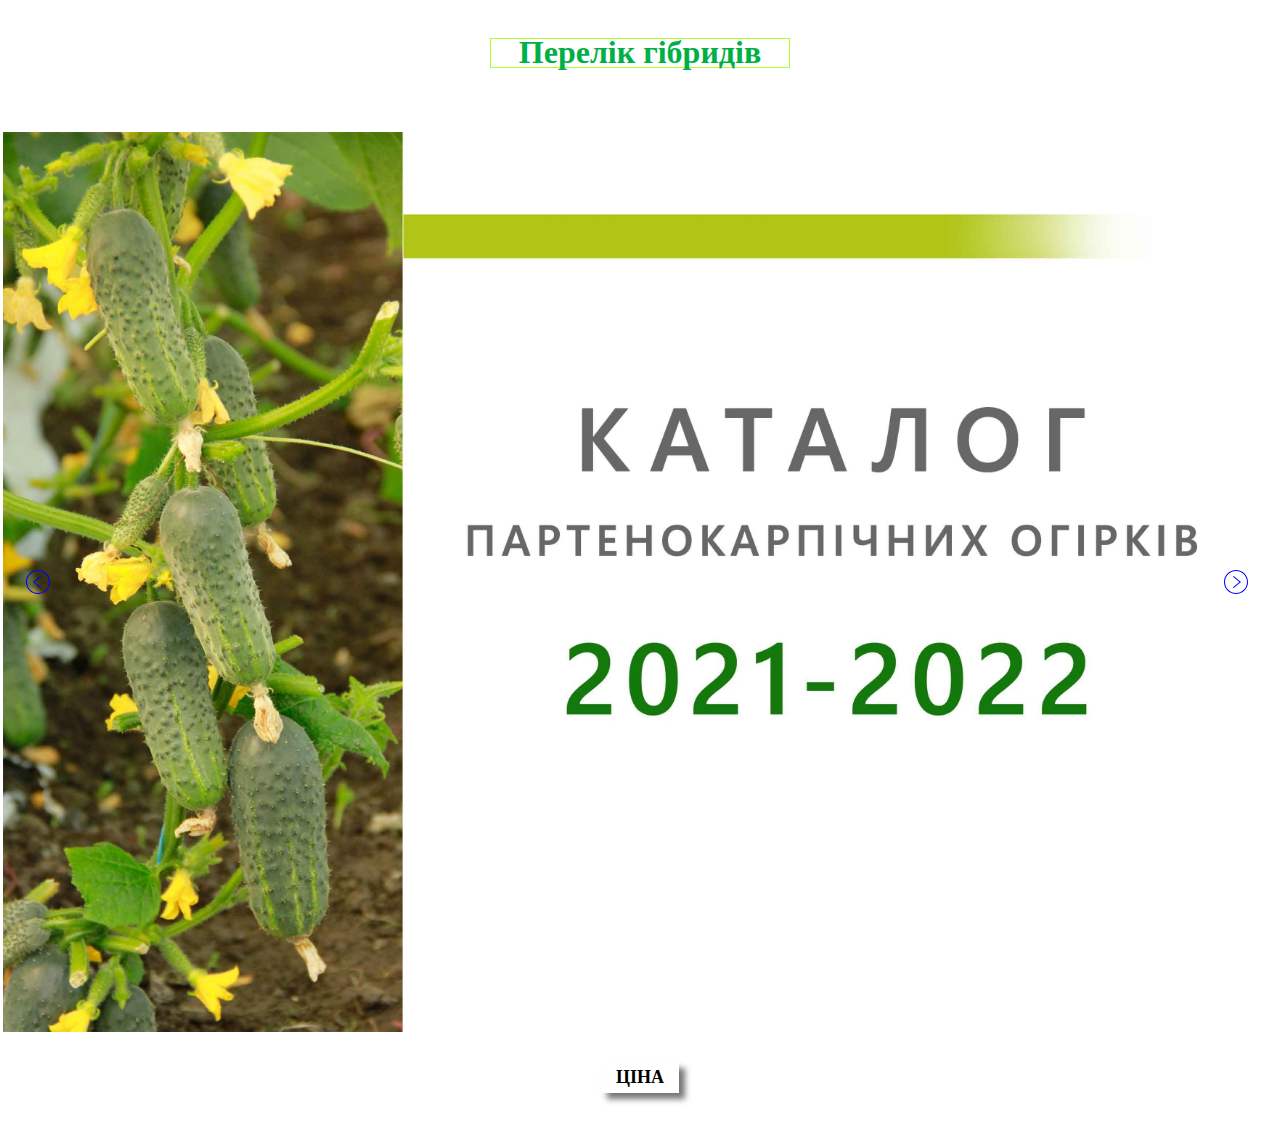
==== index.html @ 54cf800a "add mobile phone" ====
<!DOCTYPE html>
<html lang="en">
<head>
  <meta charset="UTF-8">
  <meta http-equiv="X-UA-Compatible" content="IE=edge">
  <meta name="viewport" content="width=device-width, initial-scale=1.0">
  <link rel="stylesheet" href="https://use.fontawesome.com/releases/v5.15.4/css/all.css" integrity="sha384-DyZ88mC6Up2uqS4h/KRgHuoeGwBcD4Ng9SiP4dIRy0EXTlnuz47vAwmeGwVChigm" crossorigin="anonymous">
  <link rel="stylesheet" href="./css/style.css">
  <title>Catalog seeds</title>
</head>
<body class="main-conteiner">
  <!-- <nav class="nav-bar-main">
    <div class="burger-main">
      <h1 class="nav-bar-main__title">Список каталогів інших гібридів</h1>
    </div>

    <ul class="nav-bar-main__list">
      <li class="nav-bar-main__item"><a href="./index.html" class="nav-bar-main__link">Каталог насіння огірка</a></li>
      <li class="nav-bar-main__item"><a href="./more.html" class="nav-bar-main__link">Каталог насіння кабачка</a></li>
      <li class="nav-bar-main__item"><a href="#" class="nav-bar-main__link">Каталог насіння томату</a></li>
      <li class="nav-bar-main__item"><a href="#" class="nav-bar-main__link">Каталог насіння капусти</a></li>
      <li class="nav-bar-main__item"><a href="#" class="nav-bar-main__link">Каталог насіння цибулі</a></li>
    </ul>
  </nav> -->

  <nav class="nav-bar">
    <div class="burger">
      <h1 class="nav-bar__title">Перелік гібридів</h1>
    </div>

    <ul class="nav-bar__list" id="active">
      <li class="nav-bar__item"><a href="#1802" class="nav-bar__link active">PC 1802 F1</a></li>
      <li class="nav-bar__item"><a href="#1901" class="nav-bar__link">PC 1901 F1</a></li>
      <li class="nav-bar__item"><a href="#1904" class="nav-bar__link">PC 1904 F1</a></li>
      <li class="nav-bar__item"><a href="#1906" class="nav-bar__link">PC 1906 F1</a></li>
      <li class="nav-bar__item"><a href="#1907" class="nav-bar__link">PC 1907 F1</a></li>
      <li class="nav-bar__item"><a href="#1909" class="nav-bar__link">PC 1909 F1</a></li>
      <li class="nav-bar__item"><a href="#1911" class="nav-bar__link">PC 1911 F1</a></li>
      <li class="nav-bar__item"><a href="#2704" class="nav-bar__link">PC 2704 F1</a></li>
      <li class="nav-bar__item"><a href="#4115" class="nav-bar__link">PC 4115 F1</a></li>
      <li class="nav-bar__item"><a href="#price" class="nav-bar__link">ПРАЙС</a></li>
    </ul>
  </nav>

  <div class="main-slide">
    <div class="main-slide__item">
      <div class="main-slide__item-conteiner">
        <img class="image" src="./image/TITULKA_page-0001.jpg" alt="Title image">
      </div>
    </div>

    <div class="main-slide__item" id="1802">
      <div class="main-slide__item-conteiner">
        <img class="image" src="./image/18-02-min.jpg" alt="PC 18-02 F1">
      </div>
    </div>

    <div class="main-slide__item" id="1901">
      <div class="main-slide__item-conteiner">
        <img class="image" src="./image/1901-min.jpg" alt="PC 1901 F1">
      </div>
    </div>

    <div class="main-slide__item" id="1904">
      <div class="main-slide__item-conteiner">
        <img class="image" src="./image/1904-min.jpg" alt="PC 1904 F1">
      </div>
    </div>

    <div class="main-slide__item" id="1906">
      <div class="main-slide__item-conteiner">
        <img class="image" src="./image/1906-min.jpg" alt="PC 1906 F1">
      </div>
    </div>

    <div class="main-slide__item" id="1907">
      <div class="main-slide__item-conteiner">
        <img class="image" src="./image/1907-min.jpg" alt="PC 1907 F1">
      </div>
    </div>

    <div class="main-slide__item" id="1909">
      <div class="main-slide__item-conteiner">
        <img class="image" src="./image/1909-min.jpg" alt="PC 1909 F1">
      </div>
    </div>

    <div class="main-slide__item" id="1911">
      <div class="main-slide__item-conteiner">
        <img class="image" src="./image/19-11_page-0001-min.jpg" alt="PC 1911 F1">
      </div>
    </div>

    <div class="main-slide__item" id="2704">
      <div class="main-slide__item-conteiner">
        <img class="image" src="./image//2704.jpg" alt="PC 2704 F1">
      </div>
    </div>

    <div class="main-slide__item" id="4115">
      <div class="main-slide__item-conteiner">
        <img class="image" src="./image/4115-min.jpg" alt="PC 4115 F1">
      </div>
    </div>

    <div class="main-slide__item" id="price">
      <div class="main-slide__item-conteiner">
        <img class="image" src="./image/TITULKA(2).jpg" alt="Price">
      </div>
    </div>
  </div>

  <div class="container">
    <button class="main-slide__btn" id="btn">Ціна</button>
    <div class="modal" id="modal">
      <div class="modal-content">
        <div class="modal-header">
          <h2>Прайс на насіння партенокарпічних огірків <br> на сезон 2021 - 2022 р. (грн. з ПДВ)</h2>
        </div>
        <div class="modal-body">
          <table class="table">
            <tr>
              <th colspan="2" class="th">Назва гібриду</th>
              <th class="th">Ціна за 1 насіння</th>
              <th class="th">Ціна за 1 кг.</th>
            </tr>
            <tr>
              <td class="td">Огірок партенокарпічний PC 1802 F1</td>
              <td  class="td"></td>
              <td class="td">15 коп.</td>
              <td class="td">5320 грн.</td>
            </tr>
            <tr>
              <td class="td">Огірок партенокарпічний PC 1901 F1</td>
              <td  class="td"></td>
              <td class="td">15 коп.</td>
              <td class="td">5040 грн.</td>
            </tr>
            <tr>
              <td class="td">Огірок партенокарпічний PC 1904 F1</td>
              <td  class="td"></td>
              <td class="td">12 коп.</td>
              <td class="td">4200 грн.</td>
            </tr>
            <tr>
              <td class="td">Огірок партенокарпічний PC 1906 F1</td>
              <td  class="td"></td>
              <td class="td">15 коп.</td>
              <td class="td">5040 грн.</td>
            </tr>
            <tr>
              <td class="td">Огірок партенокарпічний PC 1907 F1</td>
              <td  class="td"></td>
              <td class="td">12 коп.</td>
              <td class="td">4200 грн.</td>
            </tr>
            <tr>
              <td class="td">Огірок партенокарпічний PC 1909 F1</td>
              <td  class="td"></td>
              <td class="td">15 коп.</td>
              <td class="td">5040 грн.</td>
            </tr>
            <tr>
              <td class="td">Огірок партенокарпічний PC 1911 F1</td>
              <td  class="td"></td>
              <td class="td">12 коп.</td>
              <td class="td">4200 грн.</td>
            </tr>
            <tr>
              <td class="td">Огірок партенокарпічний PC 2704 F1</td>
              <td  class="td"></td>
              <td class="td">12 коп.</td>
              <td class="td">4200 грн.</td>
            </tr>
            <tr>
              <td class="td">Огірок партенокарпічний PC 4115 F1</td>
              <td  class="td"></td>
              <td class="td">15 коп.</td>
              <td class="td">5320 грн.</td>
            </tr>
          </table>
          <p>
            <a href="tel:+38(099)249-14-60 " class="modal-tel">Для замовлення +38(099)249-14-60<span class="icon-tel">&#9742;</span></a>
          </p>
          <p>
            <a href="mailto:qualityseedsua@gmail.com" class="modal-mailto" target="blank">qualityseedsua@gmail.com</a>
          </p>
        </div>
        <div class="closed"><i class="fas fa-times"></i></div>
      </div>
    </div>
  </div>

  <script src="//code.jquery.com/jquery-1.11.0.min.js"></script>
  <script src="./slick/slick.min.js"></script>
  <script src="./js/modal-window.js"></script>
  <script src="./js/menu.js"></script>
  <script src="./js/script.js"></script>
</body>
</html>
---- css/style.css ----
* {
  padding: 0;
  margin: 0;
  -webkit-box-sizing: border-box;
          box-sizing: border-box;
  font-family: 'Times New Roman', Times, serif;
}

.main-conteiner {
  background-color: white;
}

.nav-bar-main {
  background-color: white;
}

.nav-bar-main__title {
  margin-top: 3%;
  padding: 5px;
  text-align: center;
  color: #00B046;
  border: 1px solid greenyellow;
}

.burger-main {
  width: 300px;
  height: 30px;
  margin: auto;
  padding: 10px;
  margin-top: 3%;
  margin-bottom: 3%;
  display: -webkit-box;
  display: -ms-flexbox;
  display: flex;
  -webkit-box-pack: center;
      -ms-flex-pack: center;
          justify-content: center;
  -webkit-box-orient: vertical;
  -webkit-box-direction: normal;
      -ms-flex-direction: column;
          flex-direction: column;
  -webkit-box-align: center;
      -ms-flex-align: center;
          align-items: center;
  -ms-flex-item-align: center;
      align-self: center;
  -webkit-transition: all 0.5s ease-out;
  transition: all 0.5s ease-out;
  z-index: 3;
  cursor: pointer;
}

.nav-bar-main__title:hover {
  padding: 5px;
  border: 1px solid #00B046;
  -webkit-transition: all 0.5s ease-out;
  transition: all 0.5s ease-out;
}

.burger-main__line {
  width: 30px;
  height: 3px;
  background: #0044ff;
  margin: 3px;
  -webkit-box-shadow: 1px 1px 1px #000;
          box-shadow: 1px 1px 1px #000;
}

.nav-bar-main__list {
  display: none;
  -webkit-transition: all 1s ease-out;
  transition: all 1s ease-out;
}

.nav-bar-main__list.opens {
  width: 100%;
  margin: 10px auto;
  display: -webkit-box;
  display: -ms-flexbox;
  display: flex;
  -webkit-box-orient: vertical;
  -webkit-box-direction: normal;
      -ms-flex-direction: column;
          flex-direction: column;
  -webkit-box-pack: center;
      -ms-flex-pack: center;
          justify-content: center;
  -webkit-box-align: center;
      -ms-flex-align: center;
          align-items: center;
  -ms-flex-item-align: center;
      align-self: center;
  padding: 3% 0 3% 0;
  -webkit-transition: all 1s ease-out;
  transition: all 1s ease-out;
  background-color: rgba(0, 0, 0, 0.644);
  z-index: 1;
  position: absolute;
  top: 90px;
  left: 0;
  right: 0;
  z-index: 999;
}

.nav-bar-main__item {
  list-style-type: none;
  padding-bottom: 1%;
}

.nav-bar-main__link {
  font-size: 16px;
  color: #f4f5f9;
  font-weight: bold;
  text-decoration: none;
}

.nav-bar-main__link:hover {
  color: #e74c3c;
  -webkit-transition: ease 0.5s;
  transition: ease 0.5s;
}

.nav-bar__title {
  padding-top: 3%;
  text-align: center;
  color: #00B046;
}

.burger {
  width: 300px;
  height: 30px;
  margin: auto;
  padding-bottom: 10px;
  margin-top: 3%;
  margin-bottom: 3%;
  display: -webkit-box;
  display: -ms-flexbox;
  display: flex;
  -webkit-box-pack: center;
      -ms-flex-pack: center;
          justify-content: center;
  -webkit-box-orient: vertical;
  -webkit-box-direction: normal;
      -ms-flex-direction: column;
          flex-direction: column;
  -webkit-box-align: center;
      -ms-flex-align: center;
          align-items: center;
  -ms-flex-item-align: center;
      align-self: center;
  -webkit-transition: all 0.5s ease-out;
  transition: all 0.5s ease-out;
  z-index: 3;
  border: 1px solid greenyellow;
  cursor: pointer;
}

.burger:hover {
  border: 3px solid #00B046;
  -webkit-transition: all 0.5s ease-out;
  transition: all 0.5s ease-out;
}

.burger__line {
  width: 30px;
  height: 3px;
  background: #0044ff;
  margin: 3px;
  -webkit-box-shadow: 1px 1px 1px #000;
          box-shadow: 1px 1px 1px #000;
}

.nav-bar__list {
  display: none;
  -webkit-transition: all 1s ease-out;
  transition: all 1s ease-out;
}

.nav-bar__list.open {
  width: 100%;
  margin: 60px auto;
  display: -webkit-box;
  display: -ms-flexbox;
  display: flex;
  -webkit-box-orient: vertical;
  -webkit-box-direction: normal;
      -ms-flex-direction: column;
          flex-direction: column;
  -webkit-box-pack: center;
      -ms-flex-pack: center;
          justify-content: center;
  -webkit-box-align: center;
      -ms-flex-align: center;
          align-items: center;
  -ms-flex-item-align: center;
      align-self: center;
  padding: 3% 0 3% 0;
  -webkit-transition: all 1s ease-out;
  transition: all 1s ease-out;
  background-color: rgba(0, 0, 0, 0.644);
  z-index: 100;
  position: absolute;
  top: 50px;
  left: 0;
  right: 0;
}

.nav-bar__item {
  list-style-type: none;
  padding-bottom: 1%;
}

.nav-bar__link {
  font-size: 16px;
  color: #f4f5f9;
  font-weight: bold;
  text-decoration: none;
}

.nav-bar__link:hover {
  color: #e74c3c;
  -webkit-transition: ease 0.5s;
  transition: ease 0.5s;
}

.active {
  color: #e74c3c;
  -webkit-transition: ease 0.5s;
  transition: ease 0.5s;
}

.main-slide {
  position: relative;
  padding-top: 2%;
}

.main-slide .slick-slider {
  min-width: 0;
}

.main-slide .slick-list {
  overflow: hidden;
}

.main-slide .slick-track {
  display: -webkit-box;
  display: -ms-flexbox;
  display: flex;
  -webkit-box-align: start;
      -ms-flex-align: start;
          align-items: flex-start;
}

.main-slide .slick-dots {
  display: -webkit-box;
  display: -ms-flexbox;
  display: flex;
  -webkit-box-pack: center;
      -ms-flex-pack: center;
          justify-content: center;
}

.main-slide .slick-dots li {
  list-style: none;
}

.main-slide .slick-arrow {
  position: absolute;
  top: 50%;
  z-index: 10;
  font-size: 0;
  width: 30px;
  height: 30px;
  border: none;
  cursor: pointer;
}

.main-slide .slick-arrow.slick-next {
  right: 0;
  background: url(../image/svg/iconmonstr-angel-right-circle-thin.svg) no-repeat;
  margin-right: 2%;
}

.main-slide .slick-arrow.slick-prev {
  left: 0;
  background: url(../image/svg/iconmonstr-angel-left-circle-thin.svg) no-repeat;
  margin-left: 2%;
}

.main-slide__item {
  display: -webkit-box;
  display: -ms-flexbox;
  display: flex;
  -webkit-box-orient: vertical;
  -webkit-box-direction: normal;
      -ms-flex-direction: column;
          flex-direction: column;
  -webkit-box-pack: center;
      -ms-flex-pack: center;
          justify-content: center;
  -webkit-box-align: center;
      -ms-flex-align: center;
          align-items: center;
}

.main-slide__title {
  width: 50%;
  color: white;
  background: -webkit-gradient(linear, left top, right top, color-stop(57%, rgba(64, 142, 48, 0.904)), to(#fefefe));
  background: linear-gradient(90deg, rgba(64, 142, 48, 0.904) 57%, #fefefe 100%);
  padding: 5px 0 5px 100px;
  position: relative;
  left: 1rem;
  top: 3rem;
  z-index: 2;
}

.main-slide__item-conteiner {
  width: 100%;
  height: 100%;
  display: -webkit-box;
  display: -ms-flexbox;
  display: flex;
  -webkit-box-pack: center;
      -ms-flex-pack: center;
          justify-content: center;
  -webkit-box-align: center;
      -ms-flex-align: center;
          align-items: center;
  -ms-flex-item-align: center;
      align-self: center;
  background-color: white;
}

.main-slide__first-block {
  width: 28%;
  height: 100%;
  margin-left: 5px;
  -o-object-fit: cover;
     object-fit: cover;
  z-index: 3;
}

.main-slide__second-block {
  max-width: 1920px;
  max-height: 700px;
  margin: 0 auto;
  display: -webkit-box;
  display: -ms-flexbox;
  display: flex;
  -webkit-box-orient: horizontal;
  -webkit-box-direction: normal;
      -ms-flex-direction: row;
          flex-direction: row;
  -ms-flex-wrap: wrap;
      flex-wrap: wrap;
  -webkit-box-pack: center;
      -ms-flex-pack: center;
          justify-content: center;
  -webkit-box-align: center;
      -ms-flex-align: center;
          align-items: center;
  -ms-flex-item-align: center;
      align-self: center;
  z-index: 1;
}

.main-slide__middle-img {
  width: 50%;
  -o-object-fit: cover;
     object-fit: cover;
}

.center {
  display: -webkit-box;
  display: -ms-flexbox;
  display: flex;
  -webkit-box-pack: center;
      -ms-flex-pack: center;
          justify-content: center;
  -ms-flex-line-pack: center;
      align-content: center;
  -webkit-box-align: center;
      -ms-flex-align: center;
          align-items: center;
  -ms-flex-item-align: center;
      align-self: center;
}

.main-slide__list {
  display: -webkit-box;
  display: -ms-flexbox;
  display: flex;
  -webkit-box-orient: vertical;
  -webkit-box-direction: normal;
      -ms-flex-direction: column;
          flex-direction: column;
  -webkit-box-pack: center;
      -ms-flex-pack: center;
          justify-content: center;
}

.main-slide__link {
  font-size: 14px;
  z-index: 4;
}

.image {
  width: 100%;
  height: 100vh;
  -o-object-fit: contain;
     object-fit: contain;
}

.btn {
  width: 100px;
  margin: 0 auto;
  border: none;
  margin: 15px 0;
}

.btn__link {
  text-decoration: none;
  color: white;
  font-size: 14px;
  font-weight: 700;
  padding: 5px 30px;
  background-color: rgba(64, 142, 48, 0.904);
}

.btn__link:hover {
  background-color: #ffffff;
  color: #00B046;
  -webkit-transition: all 1s ease;
  transition: all 1s ease;
  -webkit-transform: translateY(-2px);
          transform: translateY(-2px);
  -webkit-box-shadow: 0 10px 20px rgba(0, 0, 0, 0.2);
          box-shadow: 0 10px 20px rgba(0, 0, 0, 0.2);
}

.btn__link:active {
  -webkit-transform: translateY(3px);
          transform: translateY(3px);
  -webkit-box-shadow: 1px 2px 5px rgba(0, 0, 0, 0.5);
          box-shadow: 1px 2px 5px rgba(0, 0, 0, 0.5);
}

.container {
  display: -webkit-box;
  display: -ms-flexbox;
  display: flex;
  -webkit-box-pack: center;
      -ms-flex-pack: center;
          justify-content: center;
}

.main-slide__btn {
  padding: 5px 15px;
  margin: 30px 0 30px 0;
  -webkit-box-shadow: 6px 6px 6px #777676;
          box-shadow: 6px 6px 6px #777676;
  background-color: transparent;
  border: none;
  font-size: 18px;
  font-weight: 700;
  text-transform: uppercase;
  -webkit-transition: all ease 1s;
  transition: all ease 1s;
  cursor: pointer;
}

.main-slide__btn:hover {
  color: red;
  -webkit-transition: all ease 1s;
  transition: all ease 1s;
}

.main-slide__btn:active {
  -webkit-box-shadow: 3px 3px 3px #777676;
          box-shadow: 3px 3px 3px #777676;
  cursor: pointer;
}

.modal {
  width: 100%;
  height: 100%;
  display: none;
  position: fixed;
  left: 0;
  top: 0;
  z-index: 999;
  padding-top: 50px;
  padding-bottom: 50px;
  overflow: scroll;
  background-color: rgba(0, 0, 0, 0.4);
}

.modal-content {
  display: -webkit-box;
  display: -ms-flexbox;
  display: flex;
  -webkit-box-orient: vertical;
  -webkit-box-direction: normal;
      -ms-flex-direction: column;
          flex-direction: column;
  -webkit-box-align: center;
      -ms-flex-align: center;
          align-items: center;
  position: relative;
  background-color: #ffffff;
  margin: auto;
  width: 50%;
  -webkit-box-shadow: 0 4px 8px 0 rgba(0, 0, 0, 0.2), 0 6px 20px 0 rgba(0, 0, 0, 0.19);
          box-shadow: 0 4px 8px 0 rgba(0, 0, 0, 0.2), 0 6px 20px 0 rgba(0, 0, 0, 0.19);
  -webkit-animation-name: animatetop;
  -webkit-animation-duration: 0.4s;
  animation-name: animatetop;
  animation-duration: 0.4s;
}

@-webkit-keyframes animatetop {
  from {
    top: -300px;
    opacity: 0;
  }
  to {
    top: 0;
    opacity: 1;
  }
}

@keyframes animatetop {
  from {
    top: -300px;
    opacity: 0;
  }
  to {
    top: 0;
    opacity: 1;
  }
}

.closed {
  position: absolute;
  top: -30px;
  right: 10px;
  font-size: 28px;
}

.fa-times {
  color: #000000;
  -webkit-transition: all ease 1s;
  transition: all ease 1s;
}

.fa-times:hover,
.fa-times:focus {
  color: #ff0000;
  text-decoration: none;
  cursor: pointer;
}

.modal-header {
  font-size: 20px;
  padding: 2px 16px;
  background-color: #ffffffec;
  color: #4b5562;
  text-align: center;
}

.modal-body {
  font-size: 18px;
  padding: 2px 16px;
  color: #000000;
  background-color: #ffffffec;
}

.table {
  border-spacing: 0 10px;
  font-weight: bold;
}

.th {
  padding: 10px 20px;
  background: #3b8a0e;
  color: #ffffff;
  border-right: 2px solid;
  font-size: 18px;
}

.th:first-child {
  text-align: justify;
}

.th:last-child {
  border-right: none;
}

.td {
  vertical-align: middle;
  padding: 5px;
  font-size: 14px;
  text-align: center;
  border-top: 2px solid #3b8a0e;
  border-bottom: 2px solid #3b8a0e;
  border-right: 2px solid #3b8a0e;
}

.td:first-child {
  border-left: 2px solid #3b8a0e;
  border-right: none;
}

.td:nth-child(2) {
  text-align: left;
}

.modal-tel {
  text-decoration: none;
  color: #000000;
  border-bottom: 1px solid #51d6ff;
}

.icon-tel {
  color: #51d6ff;
}

.modal-mailto {
  text-decoration: none;
  color: #000000;
}

@media screen and (max-width: 1400px) {
  .nav-bar__list.open {
    top: 30px;
  }
}

@media screen and (max-width: 850px) {
  .main-slide__title {
    padding: 3px 0 3px 30px;
    left: 1rem;
    top: 1.7rem;
  }
  .main-slide__second-block {
    max-width: 1920px;
    max-height: 700px;
    margin: 0 auto;
    display: -webkit-box;
    display: -ms-flexbox;
    display: flex;
    -webkit-box-orient: vertical;
    -webkit-box-direction: normal;
        -ms-flex-direction: column;
            flex-direction: column;
    -ms-flex-wrap: nowrap;
        flex-wrap: nowrap;
    -webkit-box-pack: center;
        -ms-flex-pack: center;
            justify-content: center;
    -webkit-box-align: center;
        -ms-flex-align: center;
            align-items: center;
    -ms-flex-item-align: center;
        align-self: center;
  }
  .main-slide__item-conteiner {
    width: 100%;
    height: 100%;
    display: -webkit-box;
    display: -ms-flexbox;
    display: flex;
    -webkit-box-orient: vertical;
    -webkit-box-direction: normal;
        -ms-flex-direction: column;
            flex-direction: column;
    -webkit-box-pack: center;
        -ms-flex-pack: center;
            justify-content: center;
    -webkit-box-align: center;
        -ms-flex-align: center;
            align-items: center;
    -ms-flex-item-align: center;
        align-self: center;
    background-color: white;
  }
  .main-slide__first-block {
    width: 28%;
    height: 100%;
    margin-left: 5px;
    -o-object-fit: cover;
       object-fit: cover;
    z-index: 1;
  }
  .nav-bar__list.open {
    top: 10px;
  }
  .modal-content {
    width: 100%;
  }
  .th {
    font-size: 14px;
  }
  .td {
    font-size: 12px;
  }
}

@media screen and (max-width: 750px) {
  .image {
    height: 100%;
  }
}

@media screen and (max-width: 375px) {
  .container {
    display: -webkit-box;
    display: -ms-flexbox;
    display: flex;
    -webkit-box-pack: center;
        -ms-flex-pack: center;
            justify-content: center;
  }
  .modal-content {
    width: 100%;
  }
  .th {
    padding: 5px 5px;
    font-size: 12px;
  }
  .td {
    font-size: 12px;
  }
  .modal-header {
    font-size: 16px;
  }
}
/*# sourceMappingURL=style.css.map */
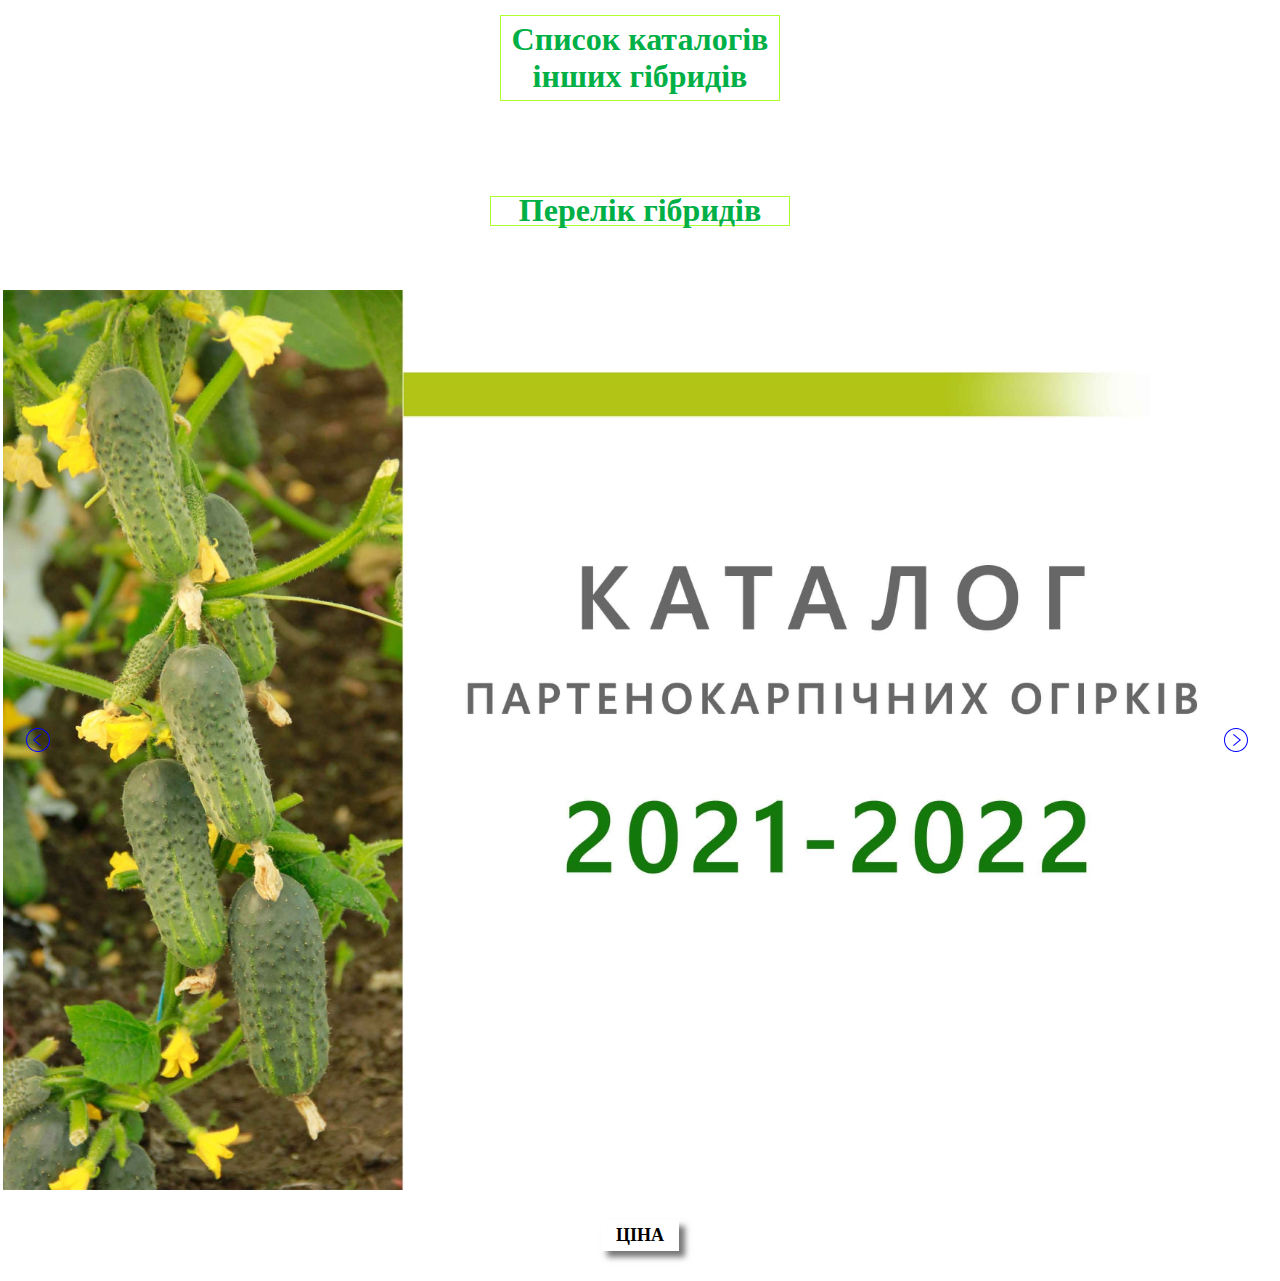
==== commit befc1451: "new catalog SQ" ====
--- a/index.html
+++ b/index.html
@@ -9,19 +9,23 @@
   <title>Catalog seeds</title>
 </head>
 <body class="main-conteiner">
-  <!-- <nav class="nav-bar-main">
+  <nav class="nav-bar-main">
     <div class="burger-main">
       <h1 class="nav-bar-main__title">Список каталогів інших гібридів</h1>
     </div>
 
     <ul class="nav-bar-main__list">
-      <li class="nav-bar-main__item"><a href="./index.html" class="nav-bar-main__link">Каталог насіння огірка</a></li>
-      <li class="nav-bar-main__item"><a href="./more.html" class="nav-bar-main__link">Каталог насіння кабачка</a></li>
-      <li class="nav-bar-main__item"><a href="#" class="nav-bar-main__link">Каталог насіння томату</a></li>
+      <li class="nav-bar-main__item">
+        <a href="./index.html" class="nav-bar-main__link active">Каталог насіння огірка</a>
+      </li>
+      <li class="nav-bar-main__item">
+        <a href="./squash.html" class="nav-bar-main__link">Каталог насіння кабачка</a>
+      </li>
+      <!-- <li class="nav-bar-main__item"><a href="#" class="nav-bar-main__link">Каталог насіння томату</a></li>
       <li class="nav-bar-main__item"><a href="#" class="nav-bar-main__link">Каталог насіння капусти</a></li>
-      <li class="nav-bar-main__item"><a href="#" class="nav-bar-main__link">Каталог насіння цибулі</a></li>
+      <li class="nav-bar-main__item"><a href="#" class="nav-bar-main__link">Каталог насіння цибулі</a></li> -->
     </ul>
-  </nav> -->
+  </nav>
 
   <nav class="nav-bar">
     <div class="burger">
@@ -168,7 +172,7 @@
             </tr>
             <tr>
               <td class="td">Огірок партенокарпічний PC 2704 F1</td>
-              <td  class="td"></td>
+              <td class="td"></td>
               <td class="td">12 коп.</td>
               <td class="td">4200 грн.</td>
             </tr>
@@ -180,7 +184,7 @@
             </tr>
           </table>
           <p>
-            <a href="tel:+38(099)249-14-60 " class="modal-tel">Для замовлення +38(099)249-14-60<span class="icon-tel">&#9742;</span></a>
+            <a href="tel:+38(099)249-14-60 " class="modal-tel">Для замовлення +38(099)249-14-60 <span class="icon-tel">&#9742;</span></a>
           </p>
           <p>
             <a href="mailto:qualityseedsua@gmail.com" class="modal-mailto" target="blank">qualityseedsua@gmail.com</a>
@@ -194,6 +198,7 @@
   <script src="//code.jquery.com/jquery-1.11.0.min.js"></script>
   <script src="./slick/slick.min.js"></script>
   <script src="./js/modal-window.js"></script>
+  <script src="./js/menu-main.js"></script>
   <script src="./js/menu.js"></script>
   <script src="./js/script.js"></script>
 </body>
--- a/css/style.css
+++ b/css/style.css
@@ -108,7 +108,7 @@
 }
 
 .nav-bar-main__link {
-  font-size: 16px;
+  font-size: 18px;
   color: #f4f5f9;
   font-weight: bold;
   text-decoration: none;
@@ -118,6 +118,13 @@
   color: #e74c3c;
   -webkit-transition: ease 0.5s;
   transition: ease 0.5s;
+}
+
+.closes {
+  position: absolute;
+  top: 0px;
+  right: 10px;
+  font-size: 28px;
 }
 
 .nav-bar__title {
@@ -131,7 +138,7 @@
   height: 30px;
   margin: auto;
   padding-bottom: 10px;
-  margin-top: 3%;
+  margin-top: 10%;
   margin-bottom: 3%;
   display: -webkit-box;
   display: -ms-flexbox;
@@ -178,7 +185,7 @@
 
 .nav-bar__list.open {
   width: 100%;
-  margin: 60px auto;
+  margin: 20% auto;
   display: -webkit-box;
   display: -ms-flexbox;
   display: flex;
@@ -494,6 +501,7 @@
   padding-bottom: 50px;
   overflow: scroll;
   background-color: rgba(0, 0, 0, 0.4);
+  cursor: pointer;
 }
 
 .modal-content {
@@ -517,6 +525,7 @@
   -webkit-animation-duration: 0.4s;
   animation-name: animatetop;
   animation-duration: 0.4s;
+  cursor: auto;
 }
 
 @-webkit-keyframes animatetop {
@@ -549,7 +558,7 @@
 }
 
 .fa-times {
-  color: #000000;
+  color: #ffffff;
   -webkit-transition: all ease 1s;
   transition: all ease 1s;
 }
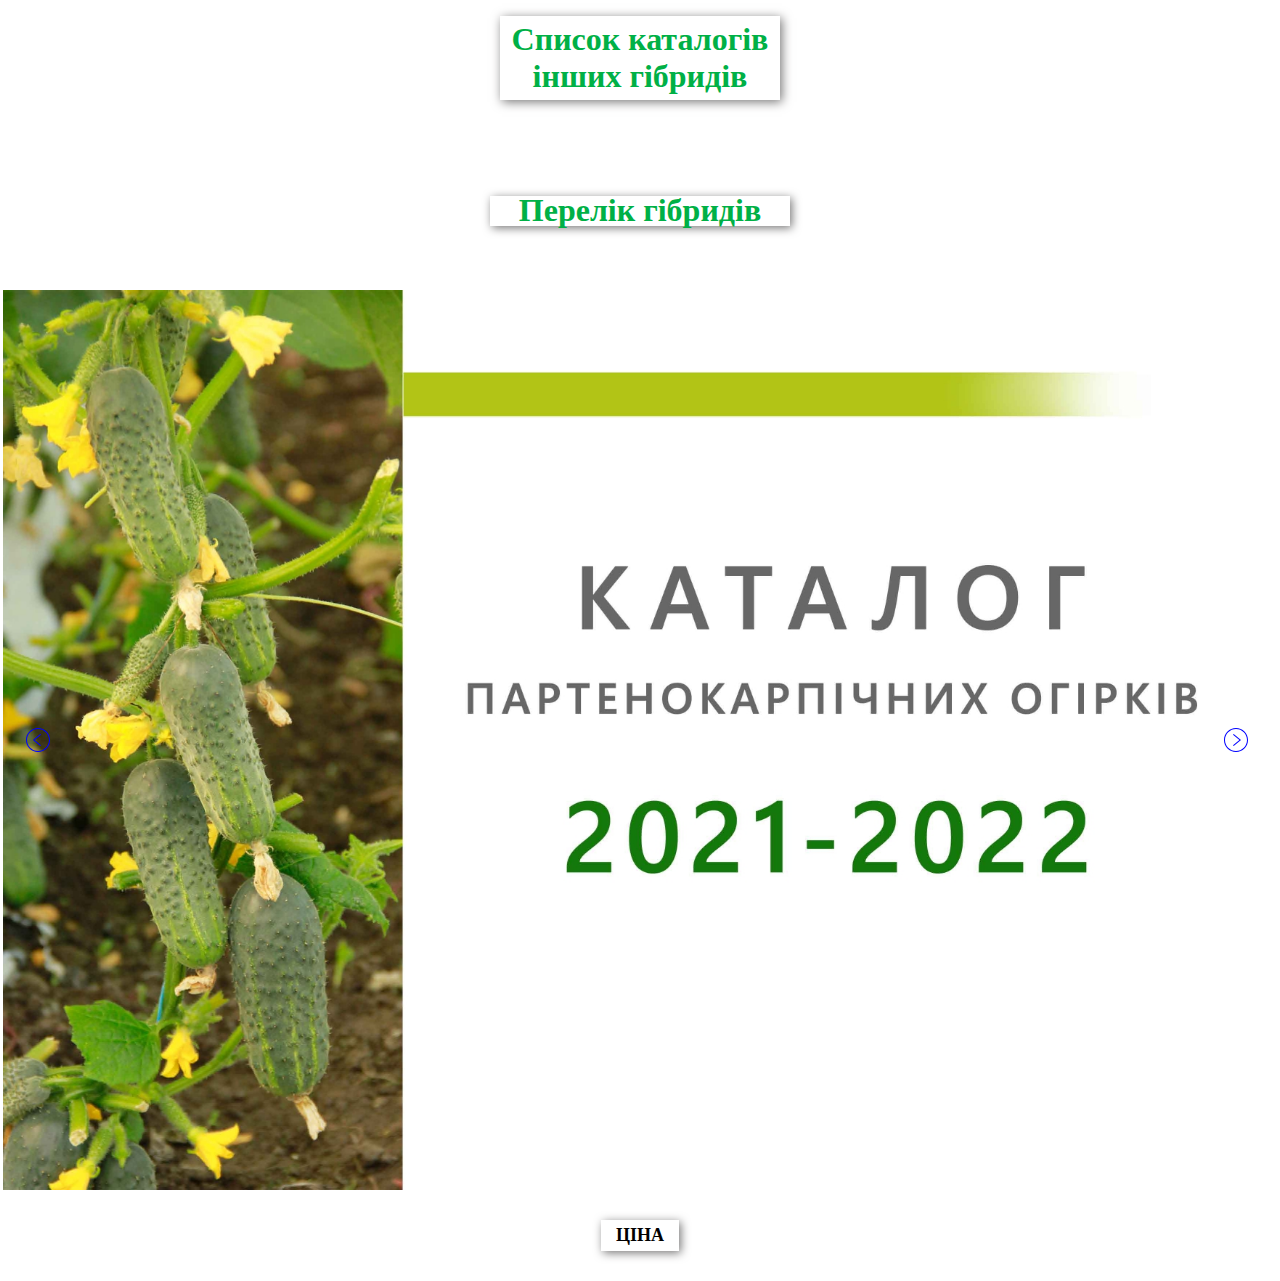
==== commit 14f9337f: "merge SQ branch" ====
--- a/index.html
+++ b/index.html
@@ -1,205 +1,226 @@
 <!DOCTYPE html>
 <html lang="en">
-<head>
-  <meta charset="UTF-8">
-  <meta http-equiv="X-UA-Compatible" content="IE=edge">
-  <meta name="viewport" content="width=device-width, initial-scale=1.0">
-  <link rel="stylesheet" href="https://use.fontawesome.com/releases/v5.15.4/css/all.css" integrity="sha384-DyZ88mC6Up2uqS4h/KRgHuoeGwBcD4Ng9SiP4dIRy0EXTlnuz47vAwmeGwVChigm" crossorigin="anonymous">
-  <link rel="stylesheet" href="./css/style.css">
-  <title>Catalog seeds</title>
-</head>
-<body class="main-conteiner">
-  <nav class="nav-bar-main">
-    <div class="burger-main">
-      <h1 class="nav-bar-main__title">Список каталогів інших гібридів</h1>
+  <head>
+    <meta charset="UTF-8">
+    <meta http-equiv="X-UA-Compatible" content="IE=edge">
+    <meta name="viewport" content="width=device-width, initial-scale=1.0">
+    <link rel="stylesheet" href="https://use.fontawesome.com/releases/v5.15.4/css/all.css" integrity="sha384-DyZ88mC6Up2uqS4h/KRgHuoeGwBcD4Ng9SiP4dIRy0EXTlnuz47vAwmeGwVChigm" crossorigin="anonymous">
+    <link rel="stylesheet" href="./css/style.css">
+    <title>Catalog seeds</title>
+  </head>
+  <body class="main-conteiner">
+    <nav class="nav-bar-main">
+      <div class="burger-main">
+        <h1 class="nav-bar-main__title">Список каталогів інших гібридів</h1>
+      </div>
+
+      <ul class="nav-bar-main__list">
+        <li class="nav-bar-main__item">
+          <a href="./index.html" class="nav-bar-main__link actives">Каталог насіння огірка</a>
+        </li>
+        <li class="nav-bar-main__item">
+          <a href="./squash.html" class="nav-bar-main__link">Каталог насіння кабачка</a>
+        </li>
+        <!-- <li class="nav-bar-main__item"><a href="#" class="nav-bar-main__link">Каталог насіння томату</a></li>
+        <li class="nav-bar-main__item"><a href="#" class="nav-bar-main__link">Каталог насіння капусти</a></li>
+        <li class="nav-bar-main__item"><a href="#" class="nav-bar-main__link">Каталог насіння цибулі</a></li> -->
+        <div class="closes"><i class="fas fa-times"></i></div>
+      </ul>
+    </nav>
+
+    <nav class="nav-bar">
+      <div class="burger">
+        <h1 class="nav-bar__title">Перелік гібридів</h1>
+      </div>
+
+      <ul class="nav-bar__list" id="active">
+        <li class="nav-bar__item">
+          <a href="#1802" class="nav-bar__link active">PC 1802 F1</a>
+        </li>
+        <li class="nav-bar__item">
+          <a href="#1901" class="nav-bar__link">PC 1901 F1</a>
+        </li>
+        <li class="nav-bar__item">
+          <a href="#1904" class="nav-bar__link">PC 1904 F1</a>
+        </li>
+        <li class="nav-bar__item">
+          <a href="#1906" class="nav-bar__link">PC 1906 F1</a>
+        </li>
+        <li class="nav-bar__item">
+          <a href="#1907" class="nav-bar__link">PC 1907 F1</a>
+        </li>
+        <li class="nav-bar__item">
+          <a href="#1909" class="nav-bar__link">PC 1909 F1</a>
+        </li>
+        <li class="nav-bar__item">
+          <a href="#1911" class="nav-bar__link">PC 1911 F1</a>
+        </li>
+        <li class="nav-bar__item">
+          <a href="#2704" class="nav-bar__link">PC 2704 F1</a>
+        </li>
+        <li class="nav-bar__item">
+          <a href="#4115" class="nav-bar__link">PC 4115 F1</a>
+        </li>
+        <li class="nav-bar__item">
+          <a href="#price" class="nav-bar__link">ПРАЙС</a>
+        </li>
+      </ul>
+    </nav>
+
+    <div class="main-slide">
+      <div class="main-slide__item">
+        <div class="main-slide__item-conteiner">
+          <img class="image" src="./image/cucumber/TITULKA_page-0001.jpg" alt="Title image">
+        </div>
+      </div>
+
+      <div class="main-slide__item" id="1802">
+        <div class="main-slide__item-conteiner">
+          <img class="image" src="./image/cucumber/18-02-min.jpg" alt="PC 18-02 F1">
+        </div>
+      </div>
+
+      <div class="main-slide__item" id="1901">
+        <div class="main-slide__item-conteiner">
+          <img class="image" src="./image/cucumber/1901-min.jpg" alt="PC 1901 F1">
+        </div>
+      </div>
+
+      <div class="main-slide__item" id="1904">
+        <div class="main-slide__item-conteiner">
+          <img class="image" src="./image/cucumber/1904-min.jpg" alt="PC 1904 F1">
+        </div>
+      </div>
+
+      <div class="main-slide__item" id="1906">
+        <div class="main-slide__item-conteiner">
+          <img class="image" src="./image/cucumber/1906-min.jpg" alt="PC 1906 F1">
+        </div>
+      </div>
+
+      <div class="main-slide__item" id="1907">
+        <div class="main-slide__item-conteiner">
+          <img class="image" src="./image/cucumber/1907-min.jpg" alt="PC 1907 F1">
+        </div>
+      </div>
+
+      <div class="main-slide__item" id="1909">
+        <div class="main-slide__item-conteiner">
+          <img class="image" src="./image/cucumber/1909-min.jpg" alt="PC 1909 F1">
+        </div>
+      </div>
+
+      <div class="main-slide__item" id="1911">
+        <div class="main-slide__item-conteiner">
+          <img class="image" src="./image/cucumber/19-11_page-0001-min.jpg" alt="PC 1911 F1">
+        </div>
+      </div>
+
+      <div class="main-slide__item" id="2704">
+        <div class="main-slide__item-conteiner">
+          <img class="image" src="./image/cucumber/2704.jpg" alt="PC 2704 F1">
+        </div>
+      </div>
+
+      <div class="main-slide__item" id="4115">
+        <div class="main-slide__item-conteiner">
+          <img class="image" src="./image/cucumber/4115-min.jpg" alt="PC 4115 F1">
+        </div>
+      </div>
+
+      <div class="main-slide__item" id="price">
+        <div class="main-slide__item-conteiner">
+          <img class="image" src="./image/cucumber/TITULKA(2).jpg" alt="Price">
+        </div>
+      </div>
     </div>
 
-    <ul class="nav-bar-main__list">
-      <li class="nav-bar-main__item">
-        <a href="./index.html" class="nav-bar-main__link active">Каталог насіння огірка</a>
-      </li>
-      <li class="nav-bar-main__item">
-        <a href="./squash.html" class="nav-bar-main__link">Каталог насіння кабачка</a>
-      </li>
-      <!-- <li class="nav-bar-main__item"><a href="#" class="nav-bar-main__link">Каталог насіння томату</a></li>
-      <li class="nav-bar-main__item"><a href="#" class="nav-bar-main__link">Каталог насіння капусти</a></li>
-      <li class="nav-bar-main__item"><a href="#" class="nav-bar-main__link">Каталог насіння цибулі</a></li> -->
-    </ul>
-  </nav>
-
-  <nav class="nav-bar">
-    <div class="burger">
-      <h1 class="nav-bar__title">Перелік гібридів</h1>
+    <div class="container">
+      <button class="main-slide__btn" id="btn">Ціна</button>
+      <div class="modal" id="modal">
+        <div class="modal-content">
+          <div class="modal-header">
+            <h2>Прайс на насіння партенокарпічних огірків <br> на сезон 2021 - 2022 р. (грн. з ПДВ)</h2>
+          </div>
+          <div class="modal-body">
+            <table class="table">
+              <tr>
+                <th colspan="2" class="th">Назва гібриду</th>
+                <th class="th">Ціна за 1 насіння</th>
+                <th class="th">Ціна за 1 кг.</th>
+              </tr>
+              <tr>
+                <td class="td">Огірок партенокарпічний PC 1802 F1</td>
+                <td  class="td"></td>
+                <td class="td">15 коп.</td>
+                <td class="td">5320 грн.</td>
+              </tr>
+              <tr>
+                <td class="td">Огірок партенокарпічний PC 1901 F1</td>
+                <td  class="td"></td>
+                <td class="td">15 коп.</td>
+                <td class="td">5040 грн.</td>
+              </tr>
+              <tr>
+                <td class="td">Огірок партенокарпічний PC 1904 F1</td>
+                <td  class="td"></td>
+                <td class="td">12 коп.</td>
+                <td class="td">4200 грн.</td>
+              </tr>
+              <tr>
+                <td class="td">Огірок партенокарпічний PC 1906 F1</td>
+                <td  class="td"></td>
+                <td class="td">15 коп.</td>
+                <td class="td">5040 грн.</td>
+              </tr>
+              <tr>
+                <td class="td">Огірок партенокарпічний PC 1907 F1</td>
+                <td  class="td"></td>
+                <td class="td">12 коп.</td>
+                <td class="td">4200 грн.</td>
+              </tr>
+              <tr>
+                <td class="td">Огірок партенокарпічний PC 1909 F1</td>
+                <td  class="td"></td>
+                <td class="td">15 коп.</td>
+                <td class="td">5040 грн.</td>
+              </tr>
+              <tr>
+                <td class="td">Огірок партенокарпічний PC 1911 F1</td>
+                <td  class="td"></td>
+                <td class="td">12 коп.</td>
+                <td class="td">4200 грн.</td>
+              </tr>
+              <tr>
+                <td class="td">Огірок партенокарпічний PC 2704 F1</td>
+                <td class="td"></td>
+                <td class="td">12 коп.</td>
+                <td class="td">4200 грн.</td>
+              </tr>
+              <tr>
+                <td class="td">Огірок партенокарпічний PC 4115 F1</td>
+                <td  class="td"></td>
+                <td class="td">15 коп.</td>
+                <td class="td">5320 грн.</td>
+              </tr>
+            </table>
+            <p>
+              <a href="tel:+38(099)249-14-60 " class="modal-tel">Для замовлення +38(099)249-14-60 <span class="icon-tel">&#9742;</span></a>
+            </p>
+            <p>
+              <a href="mailto:qualityseedsua@gmail.com" class="modal-mailto" target="blank">qualityseedsua@gmail.com</a>
+            </p>
+          </div>
+          <div class="closed"><i class="fas fa-times"></i></div>
+        </div>
+      </div>
     </div>
 
-    <ul class="nav-bar__list" id="active">
-      <li class="nav-bar__item"><a href="#1802" class="nav-bar__link active">PC 1802 F1</a></li>
-      <li class="nav-bar__item"><a href="#1901" class="nav-bar__link">PC 1901 F1</a></li>
-      <li class="nav-bar__item"><a href="#1904" class="nav-bar__link">PC 1904 F1</a></li>
-      <li class="nav-bar__item"><a href="#1906" class="nav-bar__link">PC 1906 F1</a></li>
-      <li class="nav-bar__item"><a href="#1907" class="nav-bar__link">PC 1907 F1</a></li>
-      <li class="nav-bar__item"><a href="#1909" class="nav-bar__link">PC 1909 F1</a></li>
-      <li class="nav-bar__item"><a href="#1911" class="nav-bar__link">PC 1911 F1</a></li>
-      <li class="nav-bar__item"><a href="#2704" class="nav-bar__link">PC 2704 F1</a></li>
-      <li class="nav-bar__item"><a href="#4115" class="nav-bar__link">PC 4115 F1</a></li>
-      <li class="nav-bar__item"><a href="#price" class="nav-bar__link">ПРАЙС</a></li>
-    </ul>
-  </nav>
-
-  <div class="main-slide">
-    <div class="main-slide__item">
-      <div class="main-slide__item-conteiner">
-        <img class="image" src="./image/TITULKA_page-0001.jpg" alt="Title image">
-      </div>
-    </div>
-
-    <div class="main-slide__item" id="1802">
-      <div class="main-slide__item-conteiner">
-        <img class="image" src="./image/18-02-min.jpg" alt="PC 18-02 F1">
-      </div>
-    </div>
-
-    <div class="main-slide__item" id="1901">
-      <div class="main-slide__item-conteiner">
-        <img class="image" src="./image/1901-min.jpg" alt="PC 1901 F1">
-      </div>
-    </div>
-
-    <div class="main-slide__item" id="1904">
-      <div class="main-slide__item-conteiner">
-        <img class="image" src="./image/1904-min.jpg" alt="PC 1904 F1">
-      </div>
-    </div>
-
-    <div class="main-slide__item" id="1906">
-      <div class="main-slide__item-conteiner">
-        <img class="image" src="./image/1906-min.jpg" alt="PC 1906 F1">
-      </div>
-    </div>
-
-    <div class="main-slide__item" id="1907">
-      <div class="main-slide__item-conteiner">
-        <img class="image" src="./image/1907-min.jpg" alt="PC 1907 F1">
-      </div>
-    </div>
-
-    <div class="main-slide__item" id="1909">
-      <div class="main-slide__item-conteiner">
-        <img class="image" src="./image/1909-min.jpg" alt="PC 1909 F1">
-      </div>
-    </div>
-
-    <div class="main-slide__item" id="1911">
-      <div class="main-slide__item-conteiner">
-        <img class="image" src="./image/19-11_page-0001-min.jpg" alt="PC 1911 F1">
-      </div>
-    </div>
-
-    <div class="main-slide__item" id="2704">
-      <div class="main-slide__item-conteiner">
-        <img class="image" src="./image//2704.jpg" alt="PC 2704 F1">
-      </div>
-    </div>
-
-    <div class="main-slide__item" id="4115">
-      <div class="main-slide__item-conteiner">
-        <img class="image" src="./image/4115-min.jpg" alt="PC 4115 F1">
-      </div>
-    </div>
-
-    <div class="main-slide__item" id="price">
-      <div class="main-slide__item-conteiner">
-        <img class="image" src="./image/TITULKA(2).jpg" alt="Price">
-      </div>
-    </div>
-  </div>
-
-  <div class="container">
-    <button class="main-slide__btn" id="btn">Ціна</button>
-    <div class="modal" id="modal">
-      <div class="modal-content">
-        <div class="modal-header">
-          <h2>Прайс на насіння партенокарпічних огірків <br> на сезон 2021 - 2022 р. (грн. з ПДВ)</h2>
-        </div>
-        <div class="modal-body">
-          <table class="table">
-            <tr>
-              <th colspan="2" class="th">Назва гібриду</th>
-              <th class="th">Ціна за 1 насіння</th>
-              <th class="th">Ціна за 1 кг.</th>
-            </tr>
-            <tr>
-              <td class="td">Огірок партенокарпічний PC 1802 F1</td>
-              <td  class="td"></td>
-              <td class="td">15 коп.</td>
-              <td class="td">5320 грн.</td>
-            </tr>
-            <tr>
-              <td class="td">Огірок партенокарпічний PC 1901 F1</td>
-              <td  class="td"></td>
-              <td class="td">15 коп.</td>
-              <td class="td">5040 грн.</td>
-            </tr>
-            <tr>
-              <td class="td">Огірок партенокарпічний PC 1904 F1</td>
-              <td  class="td"></td>
-              <td class="td">12 коп.</td>
-              <td class="td">4200 грн.</td>
-            </tr>
-            <tr>
-              <td class="td">Огірок партенокарпічний PC 1906 F1</td>
-              <td  class="td"></td>
-              <td class="td">15 коп.</td>
-              <td class="td">5040 грн.</td>
-            </tr>
-            <tr>
-              <td class="td">Огірок партенокарпічний PC 1907 F1</td>
-              <td  class="td"></td>
-              <td class="td">12 коп.</td>
-              <td class="td">4200 грн.</td>
-            </tr>
-            <tr>
-              <td class="td">Огірок партенокарпічний PC 1909 F1</td>
-              <td  class="td"></td>
-              <td class="td">15 коп.</td>
-              <td class="td">5040 грн.</td>
-            </tr>
-            <tr>
-              <td class="td">Огірок партенокарпічний PC 1911 F1</td>
-              <td  class="td"></td>
-              <td class="td">12 коп.</td>
-              <td class="td">4200 грн.</td>
-            </tr>
-            <tr>
-              <td class="td">Огірок партенокарпічний PC 2704 F1</td>
-              <td class="td"></td>
-              <td class="td">12 коп.</td>
-              <td class="td">4200 грн.</td>
-            </tr>
-            <tr>
-              <td class="td">Огірок партенокарпічний PC 4115 F1</td>
-              <td  class="td"></td>
-              <td class="td">15 коп.</td>
-              <td class="td">5320 грн.</td>
-            </tr>
-          </table>
-          <p>
-            <a href="tel:+38(099)249-14-60 " class="modal-tel">Для замовлення +38(099)249-14-60 <span class="icon-tel">&#9742;</span></a>
-          </p>
-          <p>
-            <a href="mailto:qualityseedsua@gmail.com" class="modal-mailto" target="blank">qualityseedsua@gmail.com</a>
-          </p>
-        </div>
-        <div class="closed"><i class="fas fa-times"></i></div>
-      </div>
-    </div>
-  </div>
-
-  <script src="//code.jquery.com/jquery-1.11.0.min.js"></script>
-  <script src="./slick/slick.min.js"></script>
-  <script src="./js/modal-window.js"></script>
-  <script src="./js/menu-main.js"></script>
-  <script src="./js/menu.js"></script>
-  <script src="./js/script.js"></script>
-</body>
+    <script src="//code.jquery.com/jquery-1.11.0.min.js"></script>
+    <script src="./slick/slick.min.js"></script>
+    <script src="./js/modal-window.js"></script>
+    <script src="./js/menu-main.js"></script>
+    <script src="./js/menu.js"></script>
+    <script src="./js/script.js"></script>
+  </body>
 </html>--- a/css/style.css
+++ b/css/style.css
@@ -19,7 +19,22 @@
   padding: 5px;
   text-align: center;
   color: #00B046;
-  border: 1px solid greenyellow;
+  border: none;
+  -webkit-box-shadow: 2px 2px 10px #777676;
+          box-shadow: 2px 2px 10px #777676;
+}
+
+.nav-bar-main__title:hover {
+  padding: 5px;
+  -webkit-transition: all 0.5s ease-out;
+  transition: all 0.5s ease-out;
+  -webkit-box-shadow: 2px 2px 20px #777676;
+          box-shadow: 2px 2px 20px #777676;
+}
+
+.nav-bar-main__title:active {
+  -webkit-box-shadow: 0px 0px 5px #777676;
+          box-shadow: 0px 0px 5px #777676;
 }
 
 .burger-main {
@@ -48,13 +63,6 @@
   transition: all 0.5s ease-out;
   z-index: 3;
   cursor: pointer;
-}
-
-.nav-bar-main__title:hover {
-  padding: 5px;
-  border: 1px solid #00B046;
-  -webkit-transition: all 0.5s ease-out;
-  transition: all 0.5s ease-out;
 }
 
 .burger-main__line {
@@ -108,8 +116,9 @@
 }
 
 .nav-bar-main__link {
-  font-size: 18px;
+  font-size: 16px;
   color: #f4f5f9;
+  text-transform: uppercase;
   font-weight: bold;
   text-decoration: none;
 }
@@ -125,6 +134,12 @@
   top: 0px;
   right: 10px;
   font-size: 28px;
+}
+
+.actives {
+  color: #e74c3c;
+  -webkit-transition: ease 0.5s;
+  transition: ease 0.5s;
 }
 
 .nav-bar__title {
@@ -158,14 +173,25 @@
   -webkit-transition: all 0.5s ease-out;
   transition: all 0.5s ease-out;
   z-index: 3;
-  border: 1px solid greenyellow;
+  border: none;
   cursor: pointer;
+  -webkit-box-shadow: 2px 2px 10px #777676;
+          box-shadow: 2px 2px 10px #777676;
+  background-color: rgba(255, 255, 255, 0);
 }
 
 .burger:hover {
-  border: 3px solid #00B046;
   -webkit-transition: all 0.5s ease-out;
   transition: all 0.5s ease-out;
+  -webkit-box-shadow: 2px 2px 20px #777676;
+          box-shadow: 2px 2px 20px #777676;
+}
+
+.burger:active {
+  -webkit-transition: all 0.5s ease-out;
+  transition: all 0.5s ease-out;
+  -webkit-box-shadow: 0px 0px 5px #777676;
+          box-shadow: 0px 0px 5px #777676;
 }
 
 .burger__line {
@@ -465,8 +491,8 @@
 .main-slide__btn {
   padding: 5px 15px;
   margin: 30px 0 30px 0;
-  -webkit-box-shadow: 6px 6px 6px #777676;
-          box-shadow: 6px 6px 6px #777676;
+  -webkit-box-shadow: 2px 2px 10px #777676;
+          box-shadow: 2px 2px 10px #777676;
   background-color: transparent;
   border: none;
   font-size: 18px;
@@ -481,11 +507,13 @@
   color: red;
   -webkit-transition: all ease 1s;
   transition: all ease 1s;
+  -webkit-box-shadow: 2px 2px 20px #777676;
+          box-shadow: 2px 2px 20px #777676;
 }
 
 .main-slide__btn:active {
-  -webkit-box-shadow: 3px 3px 3px #777676;
-          box-shadow: 3px 3px 3px #777676;
+  -webkit-box-shadow: 0px 0px 5px #777676;
+          box-shadow: 0px 0px 5px #777676;
   cursor: pointer;
 }
 
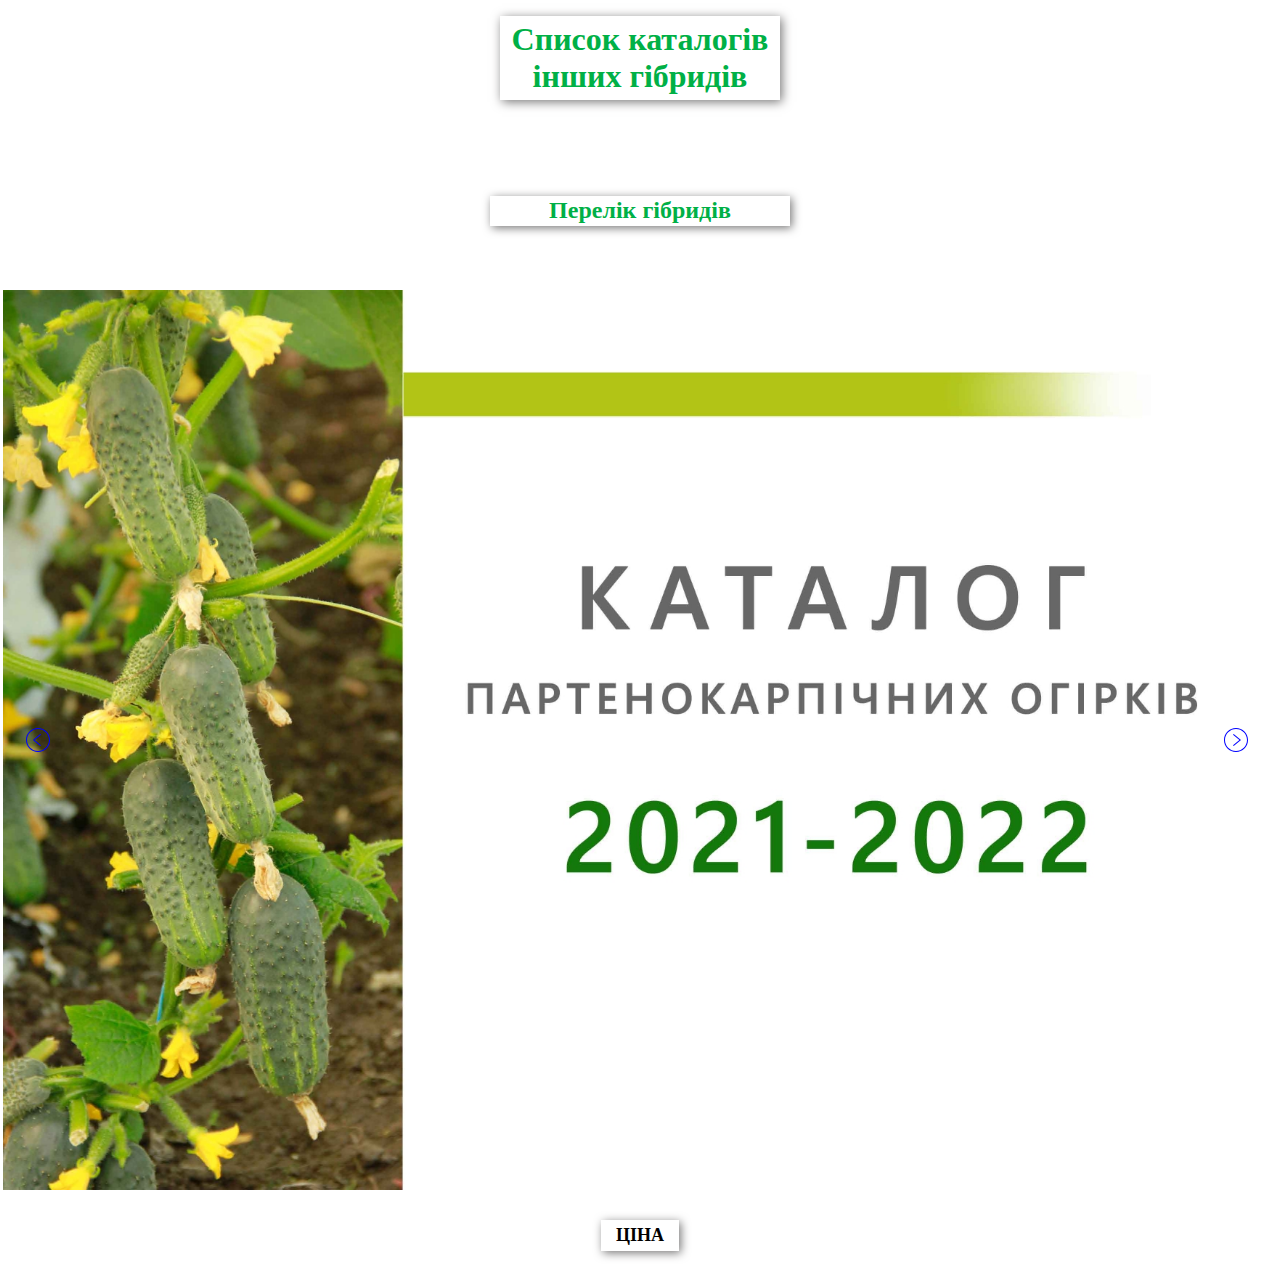
==== commit 7b040382: "fixes style menu" ====
--- a/index.html
+++ b/index.html
@@ -30,7 +30,7 @@
 
     <nav class="nav-bar">
       <div class="burger">
-        <h1 class="nav-bar__title">Перелік гібридів</h1>
+        <h2 class="nav-bar__title">Перелік гібридів</h2>
       </div>
 
       <ul class="nav-bar__list" id="active">
--- a/css/style.css
+++ b/css/style.css
@@ -748,6 +748,12 @@
   .image {
     height: 100%;
   }
+  .nav-bar__list.open {
+    top: 40px;
+  }
+  .nav-bar-main__list.opens {
+    top: 60px;
+  }
 }
 
 @media screen and (max-width: 375px) {
